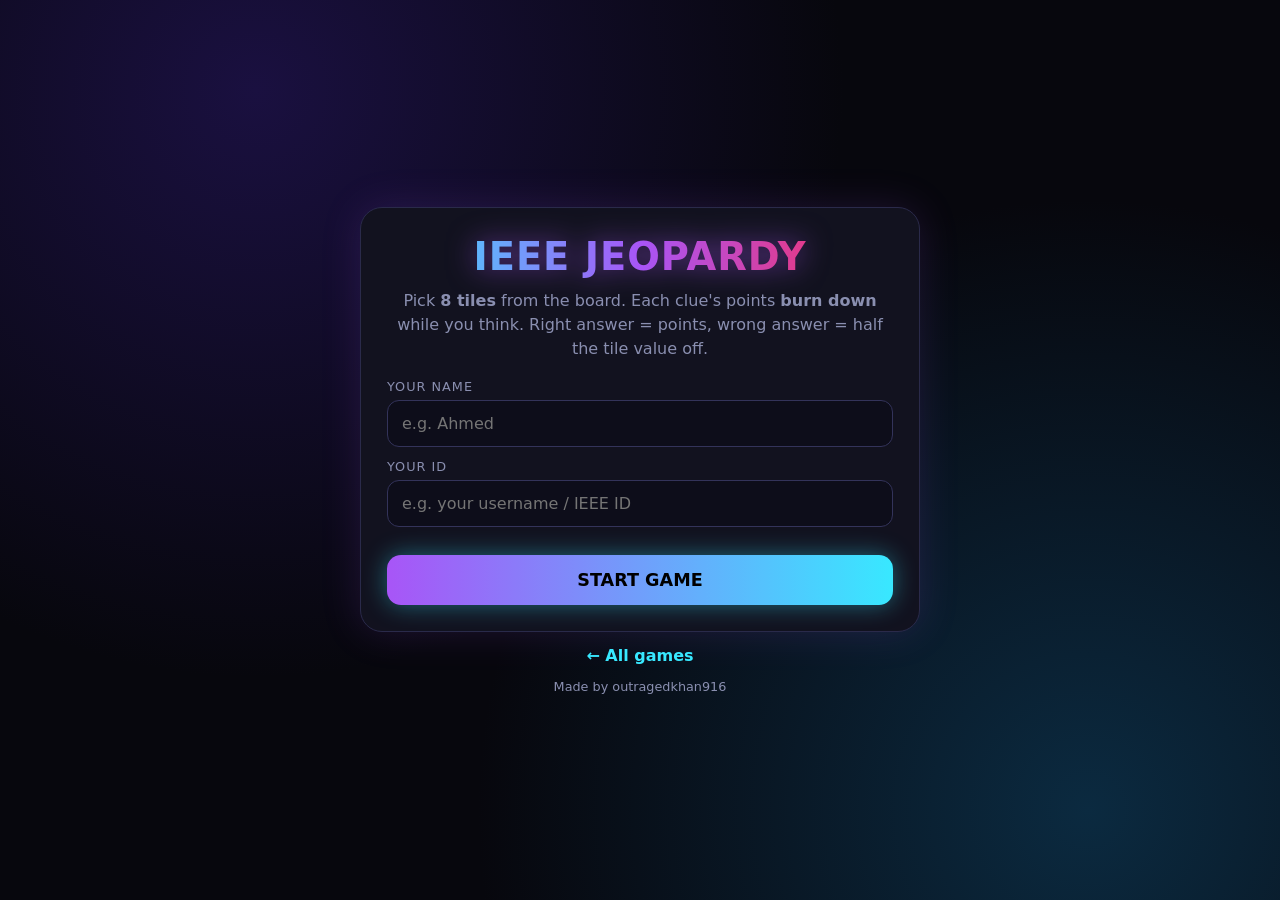
==== jeopardy.html @ 75d33786 "fixed pages" ====
<!DOCTYPE html>
<html lang="en">
<head>
<meta charset="UTF-8">
<meta name="viewport" content="width=device-width, initial-scale=1">
<title>IEEE Jeopardy</title>
<link rel="stylesheet" href="style.css">
</head>
<body>
<div class="page">
 <div class="wrap wide">

  <div class="card" id="start" style="max-width:560px;margin:auto">
    <h1 class="glow">IEEE JEOPARDY</h1>
    <p class="sub">Pick <b>8 tiles</b> from the board. Each clue's points <b>burn down</b> while you think. Right answer = points, wrong answer = half the tile value off.</p>
    <label for="pName">YOUR NAME</label>
    <input id="pName" maxlength="20" placeholder="e.g. Ahmed" autocomplete="off">
    <label for="pId">YOUR ID</label>
    <input id="pId" maxlength="20" placeholder="e.g. your username / IEEE ID" autocomplete="off">
    <div class="err" id="err"></div>
    <button class="big" id="go" style="margin-top:0">START GAME</button>
  </div>

  <div class="card hide" id="play">
    <div class="top"><span class="pill" id="qn"></span><span class="pill" id="who"></span><span class="pill">Total: <b id="tot">0</b></span></div>

    <div id="boardView">
      <div class="prompt" id="hint"></div>
      <div class="jb" id="board"></div>
    </div>

    <div id="clueView" class="hide">
      <div class="score"><span id="pts">0</span><small>POINTS AVAILABLE</small></div>
      <div class="bar"><i id="fill"></i></div>
      <div class="clue"><small id="cname"></small><span id="ctext"></span></div>
      <div class="opts" id="opts"></div>
      <div class="fb" id="fb"></div>
      <button class="big hide" id="next">NEXT</button>
    </div>
  </div>

  <div class="card hide" id="end" style="max-width:560px;margin:auto">
    <h1 class="glow">GAME OVER</h1>
    <div class="final glow" id="fin"></div>
    <div class="rank" id="rank"></div>
    <h3>LEADERBOARD (this device)</h3>
    <div class="lb" id="lb"></div>
    <button class="big" id="again">PLAY AGAIN</button>
  </div>

 </div>
 <a class="back" href="index.html">← All games</a>
 <footer>Made by outragedkhan916</footer>
</div>
<script src="jeopardy-data.js"></script>
<script src="jeopardy.js"></script>
</body>
</html>
---- style.css ----
:root{--bg:#07070d;--card:#12121f;--txt:#eef0ff;--mut:#8a8fb0;--green:#22ff88;--red:#ff2d55;--cyan:#38e8ff;--vio:#a855f7}
*{box-sizing:border-box;margin:0}
body{min-height:100vh;background:radial-gradient(circle at 20% 10%,#1a1040 0,transparent 45%),radial-gradient(circle at 85% 90%,#0b2a40 0,transparent 45%),var(--bg);color:var(--txt);font-family:system-ui,Segoe UI,Roboto,sans-serif}
.page{min-height:100vh;display:flex;flex-direction:column;align-items:center;justify-content:center;padding:18px;gap:14px}
.wrap{width:100%;max-width:560px}
.card{background:var(--card);border:1px solid #2a2a4a;border-radius:22px;padding:26px;box-shadow:0 0 40px rgba(168,85,247,.15);animation:pop .5s}
@keyframes pop{from{opacity:0;transform:translateY(20px) scale(.97)}to{opacity:1;transform:none}}
h1{font-size:2.4rem;text-align:center;letter-spacing:1px}
.glow{background:linear-gradient(90deg,var(--cyan),var(--vio),var(--red));-webkit-background-clip:text;background-clip:text;color:transparent;filter:drop-shadow(0 0 14px rgba(168,85,247,.6))}
.sub{text-align:center;color:var(--mut);margin:10px 0 18px;line-height:1.5}
button{font:inherit;cursor:pointer;border:0;color:#fff}
.big{display:block;width:100%;margin-top:14px;padding:15px;border-radius:14px;font-weight:800;font-size:1.1rem;background:linear-gradient(90deg,var(--vio),var(--cyan));color:#000;box-shadow:0 0 24px rgba(56,232,255,.4);transition:.2s}
.big:hover{transform:scale(1.03)}
.back{color:var(--cyan);text-decoration:none;font-weight:700}
footer{color:var(--mut);font-size:.8rem}
.hide{display:none!important}
.hub{display:grid;gap:16px;margin-top:10px}
.gcard{display:flex;flex-direction:column;gap:6px;padding:24px;border-radius:20px;background:var(--card);border:1px solid #2a2a4a;text-decoration:none;color:var(--txt);transition:.25s;animation:pop .5s}
.gcard:hover{transform:translateY(-5px);border-color:var(--cyan);box-shadow:0 0 30px rgba(56,232,255,.35)}
.gicon{font-size:2.4rem}.gcard b{font-size:1.4rem}.gcard small{color:var(--mut);line-height:1.4}
label{display:block;font-size:.8rem;color:var(--mut);letter-spacing:1px;margin:12px 0 6px}
input{width:100%;padding:13px 14px;border-radius:12px;border:1px solid #33335a;background:#0d0d1a;color:var(--txt);font:inherit;outline:0}
input:focus{border-color:var(--cyan);box-shadow:0 0 14px rgba(56,232,255,.4)}
.err{color:var(--red);font-size:.85rem;min-height:20px;margin-top:8px}
.top{display:flex;justify-content:space-between;gap:8px;margin-bottom:14px;font-weight:700;flex-wrap:wrap}
.pill{padding:6px 12px;border-radius:99px;background:#1c1c32;border:1px solid #33335a;font-size:.85rem}
.pill.g{color:var(--green);border-color:var(--green)}.pill.r{color:var(--red);border-color:var(--red)}
.flash{position:fixed;inset:0;pointer-events:none;z-index:5;animation:fl .7s forwards}
.flash.g{background:radial-gradient(circle,transparent 40%,rgba(34,255,136,.35))}
.flash.r{background:radial-gradient(circle,transparent 40%,rgba(255,45,85,.4))}
@keyframes fl{to{opacity:0}}
@keyframes pulse{50%{transform:scale(1.06)}}
@keyframes shake{20%{transform:translateX(-9px)}40%{transform:translateX(9px)}60%{transform:translateX(-6px)}80%{transform:translateX(6px)}}
.score{font-size:2.6rem;font-weight:900;text-align:center;color:var(--cyan);text-shadow:0 0 20px var(--cyan);font-variant-numeric:tabular-nums}
.score small{display:block;font-size:.7rem;color:var(--mut);font-weight:600;letter-spacing:2px;text-shadow:none}
.bar{height:8px;border-radius:9px;background:#1c1c32;margin:10px 0 16px;overflow:hidden}
.bar i{display:block;height:100%;width:100%;background:linear-gradient(90deg,var(--red),#ffb020,var(--green))}
.prompt{text-align:center;color:var(--mut);margin-bottom:12px;font-weight:600}
.photo{position:relative;aspect-ratio:4/3;border-radius:16px;overflow:hidden;border:3px solid #2a2a4a;background:#0d0d1a;display:grid;place-items:center;transition:.3s}
.photo img{width:100%;height:100%;object-fit:cover}
.ph{color:var(--mut);text-align:center;line-height:1.5}
.photo.real{border-color:var(--green);box-shadow:0 0 36px var(--green)}
.photo.ai{border-color:var(--red);box-shadow:0 0 36px var(--red)}
.tag{position:absolute;left:10px;bottom:10px;padding:5px 14px;border-radius:99px;font-weight:900;letter-spacing:1px;background:#000a;animation:pulse .5s}
.btns{display:grid;grid-template-columns:1fr 1fr;gap:14px;margin-top:14px}
.ch{padding:18px;border-radius:14px;font-size:1.2rem;font-weight:900;letter-spacing:1px;transition:.2s}
.ch.real{background:#0f2a1f;border:2px solid var(--green);color:var(--green)}
.ch.ai{background:#2a0f18;border:2px solid var(--red);color:var(--red)}
.ch.real:hover:not(:disabled){box-shadow:0 0 26px var(--green);transform:translateY(-3px)}
.ch.ai:hover:not(:disabled){box-shadow:0 0 26px var(--red);transform:translateY(-3px)}
.ch:disabled{cursor:default;opacity:.5}
.ch.ok{opacity:1;background:var(--green);color:#000;box-shadow:0 0 40px var(--green);animation:pulse .5s}
.ch.bad{opacity:1;background:var(--red);color:#fff;box-shadow:0 0 40px var(--red);animation:shake .45s}
.fb{margin-top:14px;text-align:center;color:var(--mut);line-height:1.4}
.fb b{display:block;font-size:1.3rem;margin-bottom:4px}
.fb.g b{color:var(--green);text-shadow:0 0 14px var(--green)}
.fb.r b{color:var(--red);text-shadow:0 0 14px var(--red)}
.final{font-size:4rem;font-weight:900;text-align:center;margin:6px 0}
.rank{text-align:center;font-size:1.1rem;margin-bottom:12px;line-height:1.6}.rank small{color:var(--mut)}
h3{font-size:.8rem;letter-spacing:2px;color:var(--mut);margin:8px 0}
.lb div{display:flex;justify-content:space-between;gap:8px;padding:8px 12px;border-radius:10px;background:#0d0d1a;margin-bottom:6px;font-size:.85rem}
.lb small{color:var(--mut)}
.lvls{display:grid;grid-template-columns:repeat(3,1fr);gap:10px;margin-top:14px}
.lvl{padding:12px;border-radius:12px;font-weight:800;background:#1c1c32;border:2px solid #33335a;color:var(--mut);transition:.2s}
.lvl.on.normal{border-color:var(--green);color:var(--green);box-shadow:0 0 20px var(--green)}
.lvl.on.hard{border-color:#ffb020;color:#ffb020;box-shadow:0 0 20px #ffb020}
.lvl.on.extreme{border-color:var(--red);color:var(--red);box-shadow:0 0 24px var(--red)}
.status{text-align:center;font-weight:800;font-size:1.3rem;margin:4px 0 14px;min-height:32px}
.status.g{color:var(--green);text-shadow:0 0 16px var(--green)}.status.r{color:var(--red);text-shadow:0 0 16px var(--red)}
.ttt{display:grid;grid-template-columns:repeat(3,1fr);gap:10px}
.sq{aspect-ratio:1;border-radius:16px;background:#0d0d1a;border:2px solid #2a2a4a;font-size:3.4rem;font-weight:900;transition:.2s}
.sq:hover:not(.X):not(.O){border-color:var(--cyan);box-shadow:0 0 18px rgba(56,232,255,.4)}
.sq.X{color:var(--cyan);text-shadow:0 0 18px var(--cyan);animation:pulse .35s}
.sq.O{color:var(--red);text-shadow:0 0 18px var(--red);animation:pulse .35s}
.sq.winG{border-color:var(--green);box-shadow:0 0 30px var(--green);background:#0f2a1f}
.sq.winR{border-color:var(--red);box-shadow:0 0 30px var(--red);background:#2a0f18}
/* jeopardy */
.wrap.wide{max-width:760px}
.jb{display:grid;grid-template-columns:repeat(5,1fr);gap:8px}
.cat{min-height:56px;padding:8px 4px;border-radius:10px;display:flex;align-items:center;justify-content:center;text-align:center;font-weight:800;font-size:.66rem;letter-spacing:.5px;color:var(--cyan);background:linear-gradient(180deg,#2a1a6a,#1a1040);border:1px solid var(--vio)}
.tile{aspect-ratio:1.25;border-radius:10px;font-size:1.25rem;font-weight:900;color:#ffd34d;text-shadow:0 0 12px #ffb020;background:linear-gradient(180deg,#16206e,#0c1240);border:2px solid #3a4cff;transition:.2s}
.tile:hover:not(:disabled){transform:scale(1.08);box-shadow:0 0 22px #3a4cff;border-color:var(--cyan)}
.tile:disabled{opacity:.12;cursor:default}
.clue{font-size:1.25rem;line-height:1.5;text-align:center;padding:22px;border-radius:16px;background:#0d0d1a;border:1px solid #2a2a4a;margin-bottom:14px;animation:pop .4s}
.clue small{display:block;color:var(--vio);font-weight:800;letter-spacing:2px;font-size:.7rem;margin-bottom:8px}
.opts{display:grid;gap:10px}
.opt{padding:14px;border-radius:12px;background:#1c1c32;border:2px solid #33335a;font-weight:700;text-align:left;transition:.2s}
.opt:hover:not(:disabled){border-color:var(--cyan);box-shadow:0 0 18px rgba(56,232,255,.4);transform:translateX(4px)}
.opt:disabled{cursor:default;opacity:.45}
.opt.ok{opacity:1;border-color:var(--green);background:#0f2a1f;box-shadow:0 0 30px var(--green);animation:pulse .5s}
.opt.bad{opacity:1;border-color:var(--red);background:#2a0f18;box-shadow:0 0 30px var(--red);animation:shake .45s}
@media(max-width:480px){.cat{font-size:.55rem}.tile{font-size:.95rem}}
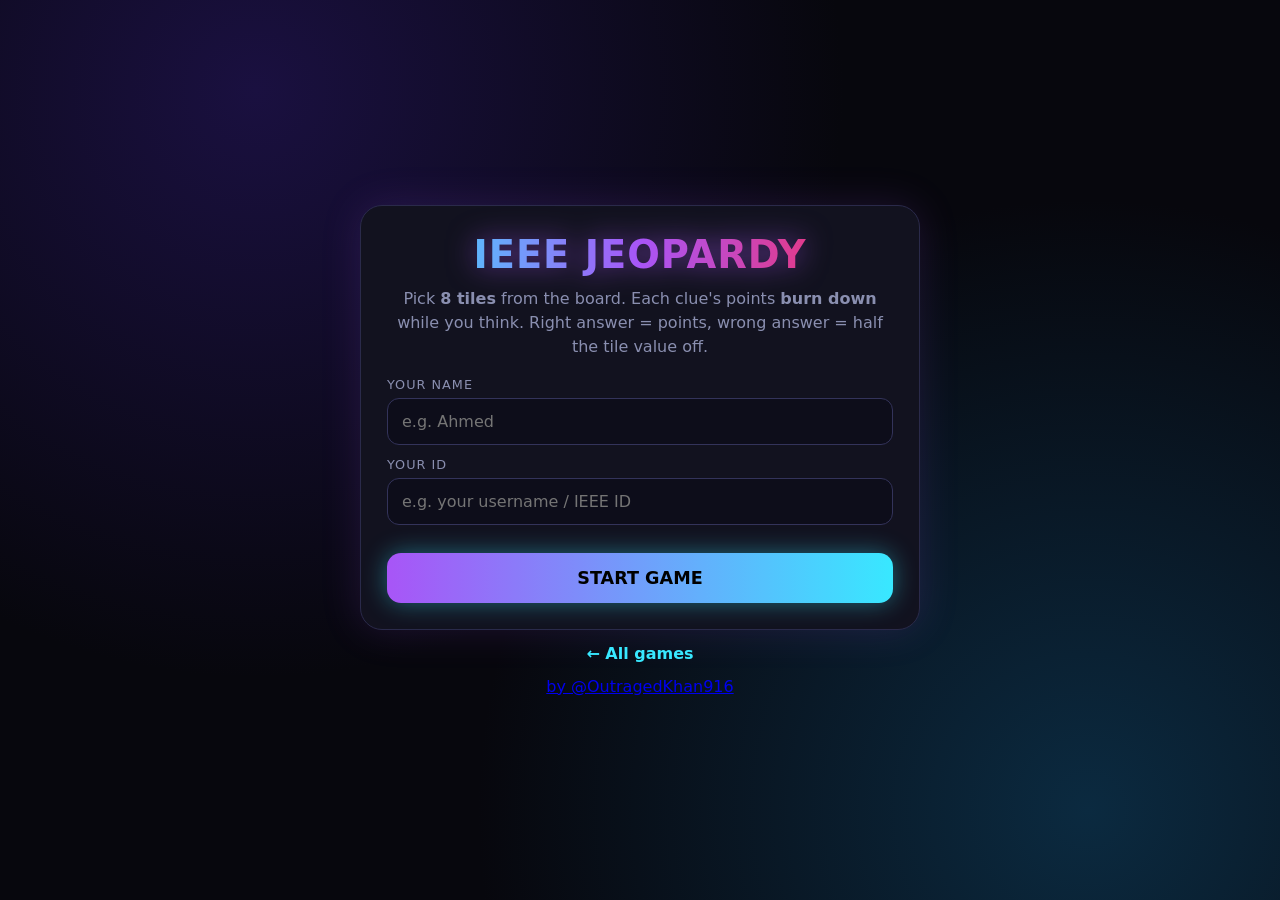
==== commit be05ffcb: "fixed pages" ====
--- a/jeopardy.html
+++ b/jeopardy.html
@@ -5,6 +5,7 @@
 <meta name="viewport" content="width=device-width, initial-scale=1">
 <title>IEEE Jeopardy</title>
 <link rel="stylesheet" href="style.css">
+<link rel="stylesheet" href="jeopardy.css">
 </head>
 <body>
 <div class="page">
@@ -50,7 +51,7 @@
 
  </div>
  <a class="back" href="index.html">← All games</a>
- <footer>Made by outragedkhan916</footer>
+      <a className="by by-bottom" href="https://github.com/outragedkhan916" target="_blank" rel="noreferrer">by @OutragedKhan916</a>
 </div>
 <script src="jeopardy-data.js"></script>
 <script src="jeopardy.js"></script>
--- a/style.css
+++ b/style.css
@@ -74,19 +74,3 @@
 .sq.O{color:var(--red);text-shadow:0 0 18px var(--red);animation:pulse .35s}
 .sq.winG{border-color:var(--green);box-shadow:0 0 30px var(--green);background:#0f2a1f}
 .sq.winR{border-color:var(--red);box-shadow:0 0 30px var(--red);background:#2a0f18}
-/* jeopardy */
-.wrap.wide{max-width:760px}
-.jb{display:grid;grid-template-columns:repeat(5,1fr);gap:8px}
-.cat{min-height:56px;padding:8px 4px;border-radius:10px;display:flex;align-items:center;justify-content:center;text-align:center;font-weight:800;font-size:.66rem;letter-spacing:.5px;color:var(--cyan);background:linear-gradient(180deg,#2a1a6a,#1a1040);border:1px solid var(--vio)}
-.tile{aspect-ratio:1.25;border-radius:10px;font-size:1.25rem;font-weight:900;color:#ffd34d;text-shadow:0 0 12px #ffb020;background:linear-gradient(180deg,#16206e,#0c1240);border:2px solid #3a4cff;transition:.2s}
-.tile:hover:not(:disabled){transform:scale(1.08);box-shadow:0 0 22px #3a4cff;border-color:var(--cyan)}
-.tile:disabled{opacity:.12;cursor:default}
-.clue{font-size:1.25rem;line-height:1.5;text-align:center;padding:22px;border-radius:16px;background:#0d0d1a;border:1px solid #2a2a4a;margin-bottom:14px;animation:pop .4s}
-.clue small{display:block;color:var(--vio);font-weight:800;letter-spacing:2px;font-size:.7rem;margin-bottom:8px}
-.opts{display:grid;gap:10px}
-.opt{padding:14px;border-radius:12px;background:#1c1c32;border:2px solid #33335a;font-weight:700;text-align:left;transition:.2s}
-.opt:hover:not(:disabled){border-color:var(--cyan);box-shadow:0 0 18px rgba(56,232,255,.4);transform:translateX(4px)}
-.opt:disabled{cursor:default;opacity:.45}
-.opt.ok{opacity:1;border-color:var(--green);background:#0f2a1f;box-shadow:0 0 30px var(--green);animation:pulse .5s}
-.opt.bad{opacity:1;border-color:var(--red);background:#2a0f18;box-shadow:0 0 30px var(--red);animation:shake .45s}
-@media(max-width:480px){.cat{font-size:.55rem}.tile{font-size:.95rem}}
--- a/jeopardy.css
+++ b/jeopardy.css
@@ -0,0 +1,17 @@
+/* IEEE Jeopardy styles (loaded after style.css) */
+.wrap.wide{max-width:760px}
+#play{padding:20px}
+.jb{display:grid;grid-template-columns:repeat(5,minmax(0,1fr));gap:8px}
+.cat{min-height:56px;padding:8px 3px;border-radius:10px;display:flex;align-items:center;justify-content:center;text-align:center;font-weight:800;font-size:clamp(.5rem,1.9vw,.72rem);letter-spacing:.3px;line-height:1.2;overflow-wrap:anywhere;color:var(--cyan);background:linear-gradient(180deg,#2a1a6a,#1a1040);border:1px solid var(--vio)}
+.tile{height:clamp(46px,11vw,76px);padding:0;border-radius:10px;font-size:clamp(.9rem,3.4vw,1.3rem);font-weight:900;color:#ffd34d;text-shadow:0 0 12px #ffb020;background:linear-gradient(180deg,#16206e,#0c1240);border:2px solid #3a4cff;transition:.2s}
+.tile:hover:not(:disabled){transform:scale(1.08);box-shadow:0 0 22px #3a4cff;border-color:var(--cyan)}
+.tile:disabled{opacity:.12;cursor:default}
+.clue{font-size:clamp(1rem,3.6vw,1.25rem);line-height:1.5;text-align:center;padding:20px 16px;border-radius:16px;background:#0d0d1a;border:1px solid #2a2a4a;margin-bottom:14px;overflow-wrap:anywhere;animation:pop .4s}
+.clue small{display:block;color:var(--vio);font-weight:800;letter-spacing:2px;font-size:.7rem;margin-bottom:8px}
+.opts{display:grid;gap:10px}
+.opt{width:100%;padding:14px;border-radius:12px;background:#1c1c32;border:2px solid #33335a;font-weight:700;text-align:left;line-height:1.3;overflow-wrap:anywhere;transition:.2s}
+.opt:hover:not(:disabled){border-color:var(--cyan);box-shadow:0 0 18px rgba(56,232,255,.4);transform:translateX(4px)}
+.opt:disabled{cursor:default;opacity:.45}
+.opt.ok{opacity:1;border-color:var(--green);background:#0f2a1f;box-shadow:0 0 30px var(--green);animation:pulse .5s}
+.opt.bad{opacity:1;border-color:var(--red);background:#2a0f18;box-shadow:0 0 30px var(--red);animation:shake .45s}
+@media(max-width:480px){#play{padding:14px}.jb{gap:5px}}
